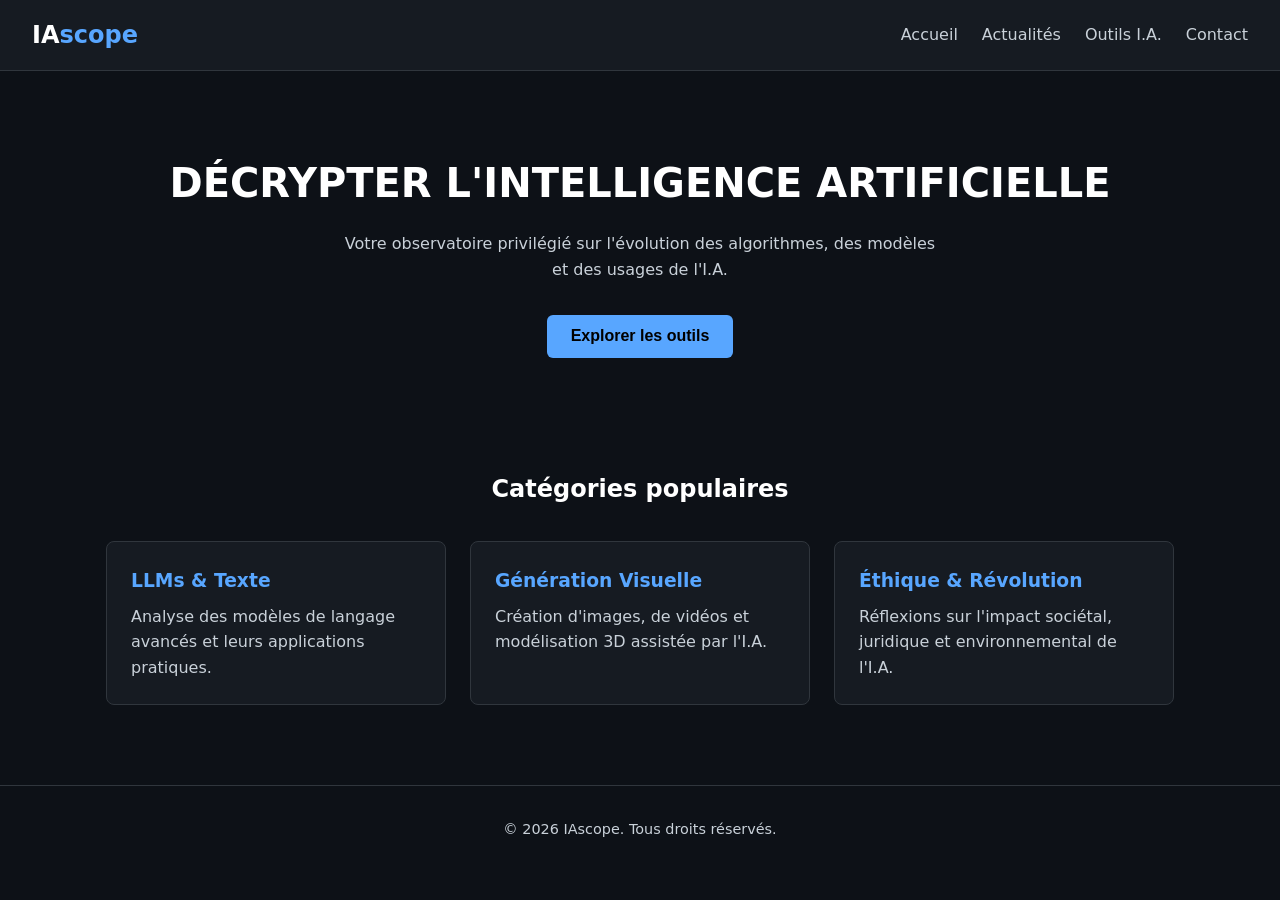
==== index.html @ 6bc0fdd6 "Premier commit - Lancement de IAscope" ====
<!DOCTYPE html>
<html lang="fr">

<head>
    <meta charset="UTF-8">
    <meta name="viewport" content="width=device-width, initial-scale=1.0">
    <meta name="description"
        content="IAscope - Découvrez, décryptez et suivez l'actualité de l'Intelligence Artificielle.">
    <title>IAscope | Explorer le futur de l'I.A.</title>
    <link rel="stylesheet" href="style.css">
    <script src="script.js" defer></script>
</head>

<body>
    <header>
        <div class="logo">IA<span>scope</span></div>
        <nav aria-label="Navigation principale">
            <ul>
                <li><a href="#accueil">Accueil</a></li>
                <li><a href="#actualites">Actualités</a></li>
                <li><a href="#outils">Outils I.A.</a></li>
                <li><a href="#contact">Contact</a></li>
            </ul>
        </nav>
    </header>

    <main>
        <section id="accueil" class="hero">
            <h1>DÉCRYPTER L'INTELLIGENCE ARTIFICIELLE</h1>
            <p>Votre observatoire privilégié sur l'évolution des algorithmes, des modèles et des usages de l'I.A.</p>
            <button id="btn-decouvrir">Explorer les outils</button>
        </section>

        <section id="outils" class="grid-container">
            <h2>Catégories populaires</h2>
            <div class="cards">
                <article class="card">
                    <h3>LLMs & Texte</h3>
                    <p>Analyse des modèles de langage avancés et leurs applications pratiques.</p>
                </article>
                <article class="card">
                    <h3>Génération Visuelle</h3>
                    <p>Création d'images, de vidéos et modélisation 3D assistée par l'I.A.</p>
                </article>
                <article class="card">
                    <h3>Éthique & Révolution</h3>
                    <p>Réflexions sur l'impact sociétal, juridique et environnemental de l'I.A.</p>
                </article>
            </div>
        </section>
    </main>

    <footer>
        <p>&copy; 2026 IAscope. Tous droits réservés.</p>
    </footer>
</body>

</html>
---- style.css ----
*,
*::before,
*::after {
    box-sizing: border-box;
    margin: 0;
    padding: 0;
}

:root {
    --primary-color: #0d1117;
    --secondary-color: #161b22;
    --accent-color: #58a6ff;
    --text-color: #c9d1d9;
    --text-light: #ffffff;
    --font-family: system-ui, -apple-system, BlinkMacSystemFont, 'Segoe UI', Roboto, sans-serif;
}

body {
    font-family: var(--font-family);
    background-color: var(--primary-color);
    color: var(--text-color);
    line-height: 1.6;
}

header {
    background-color: var(--secondary-color);
    display: flex;
    justify-content: space-between;
    align-items: center;
    padding: 1rem 2rem;
    border-bottom: 1px solid #30363d;
}

.logo {
    font-size: 1.5rem;
    font-weight: bold;
    color: var(--text-light);
}

.logo span {
    color: var(--accent-color);
}

nav ul {
    display: flex;
    list-style: none;
    gap: 1.5rem;
}

nav a {
    color: var(--text-color);
    text-decoration: none;
    transition: color 0.3s;
}

nav a:hover {
    color: var(--accent-color);
}

.hero {
    text-align: center;
    padding: 5rem 1rem;
}

.hero h1 {
    font-size: 2.5rem;
    color: var(--text-light);
    margin-bottom: 1rem;
}

.hero p {
    max-width: 600px;
    margin: 0 auto 2rem auto;
}

button {
    background-color: var(--accent-color);
    color: #000;
    border: none;
    padding: 0.8rem 1.5rem;
    font-size: 1rem;
    font-weight: bold;
    border-radius: 6px;
    cursor: pointer;
    transition: opacity 0.3s;
}

button:hover {
    opacity: 0.9;
}

.grid-container {
    max-width: 1100px;
    margin: 0 auto;
    padding: 2rem 1rem;
}

.grid-container h2 {
    text-align: center;
    color: var(--text-light);
    margin-bottom: 2rem;
}

.cards {
    display: grid;
    grid-template-columns: repeat(auto-fit, minmax(280px, 1fr));
    gap: 1.5rem;
}

.card {
    background-color: var(--secondary-color);
    padding: 1.5rem;
    border-radius: 8px;
    border: 1px solid #30363d;
}

.card h3 {
    color: var(--accent-color);
    margin-bottom: 0.5rem;
}

footer {
    text-align: center;
    padding: 2rem;
    border-top: 1px solid #30363d;
    margin-top: 3rem;
    font-size: 0.9rem;
}
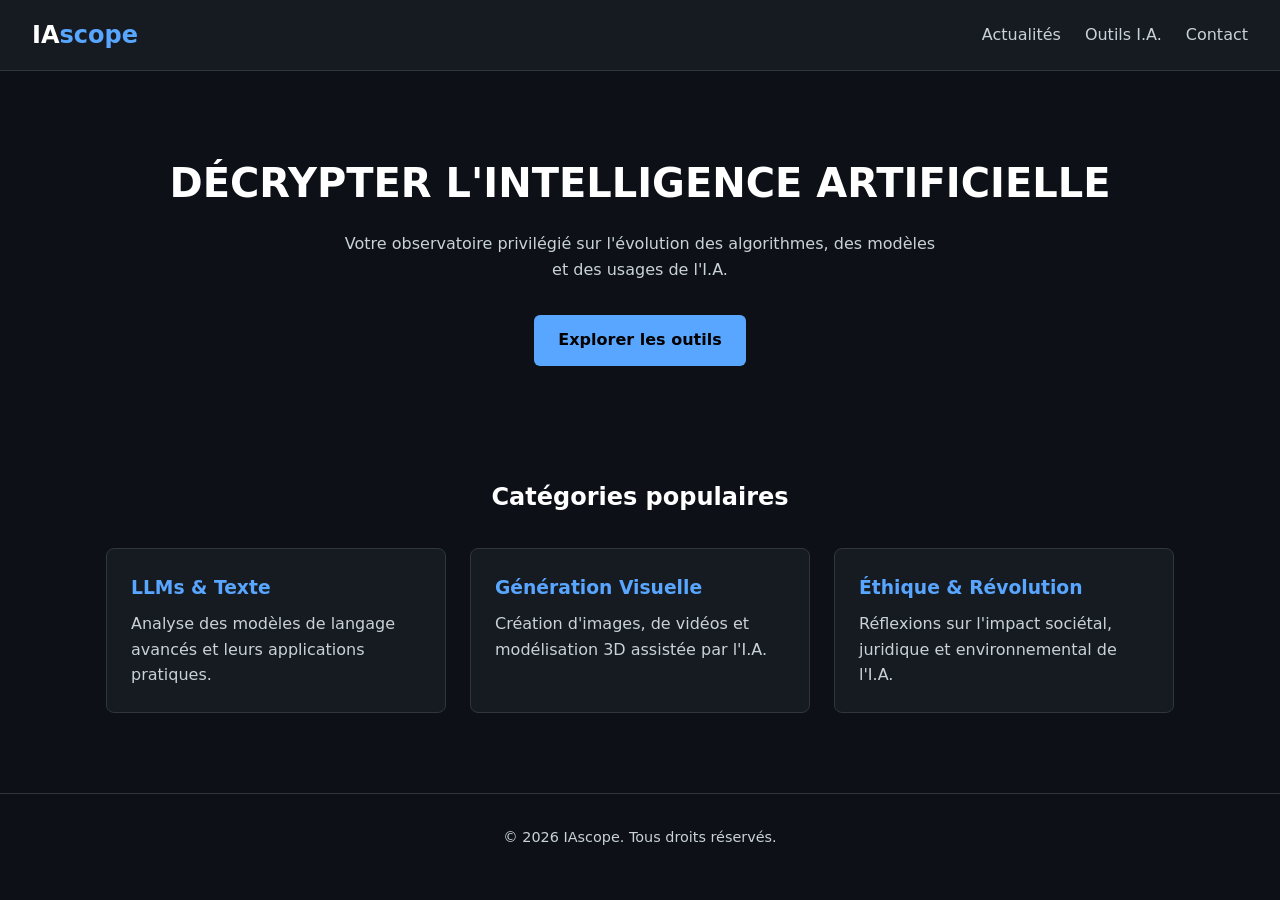
==== commit 40a68e0c: "Ajout de la page outils.html avec filtres et recherche" ====
--- a/index.html
+++ b/index.html
@@ -16,9 +16,8 @@
         <div class="logo">IA<span>scope</span></div>
         <nav aria-label="Navigation principale">
             <ul>
-                <li><a href="#accueil">Accueil</a></li>
                 <li><a href="#actualites">Actualités</a></li>
-                <li><a href="#outils">Outils I.A.</a></li>
+                <li><a href="outils.html">Outils I.A.</a></li>
                 <li><a href="#contact">Contact</a></li>
             </ul>
         </nav>
@@ -28,7 +27,7 @@
         <section id="accueil" class="hero">
             <h1>DÉCRYPTER L'INTELLIGENCE ARTIFICIELLE</h1>
             <p>Votre observatoire privilégié sur l'évolution des algorithmes, des modèles et des usages de l'I.A.</p>
-            <button id="btn-decouvrir">Explorer les outils</button>
+            <a href="outils.html" class="btn-primary">Explorer les outils</a>
         </section>
 
         <section id="outils" class="grid-container">
--- a/style.css
+++ b/style.css
@@ -73,19 +73,19 @@
     margin: 0 auto 2rem auto;
 }
 
-button {
+.btn-primary {
+    display: inline-block;
     background-color: var(--accent-color);
     color: #000;
-    border: none;
     padding: 0.8rem 1.5rem;
     font-size: 1rem;
     font-weight: bold;
     border-radius: 6px;
-    cursor: pointer;
+    text-decoration: none;
     transition: opacity 0.3s;
 }
 
-button:hover {
+.btn-primary:hover {
     opacity: 0.9;
 }
 
@@ -125,4 +125,155 @@
     border-top: 1px solid #30363d;
     margin-top: 3rem;
     font-size: 0.9rem;
+}
+
+/* --- Page outils --- */
+.main-container {
+    max-width: 1100px;
+    margin: 0 auto;
+    padding: 2rem 1rem;
+}
+
+.page-header {
+    text-align: center;
+    margin-bottom: 2.5rem;
+}
+
+.page-header h1 {
+    color: var(--text-light);
+    font-size: 2.2rem;
+    margin-bottom: 0.5rem;
+}
+
+.filters-section {
+    display: flex;
+    flex-direction: column;
+    gap: 1.5rem;
+    margin-bottom: 2.5rem;
+}
+
+.search-bar input {
+    width: 100%;
+    padding: 0.9rem 1.2rem;
+    background-color: var(--secondary-color);
+    border: 1px solid #30363d;
+    border-radius: 8px;
+    color: var(--text-light);
+    font-size: 1rem;
+    outline: none;
+    transition: border-color 0.3s;
+}
+
+.search-bar input:focus {
+    border-color: var(--accent-color);
+}
+
+.filter-buttons {
+    display: flex;
+    flex-wrap: wrap;
+    gap: 0.8rem;
+    justify-content: center;
+}
+
+.filter-btn {
+    background-color: var(--secondary-color);
+    color: var(--text-color);
+    border: 1px solid #30363d;
+    padding: 0.5rem 1.2rem;
+    border-radius: 20px;
+    font-size: 0.9rem;
+    font-weight: normal;
+    cursor: pointer;
+    transition: all 0.3s ease;
+}
+
+.filter-btn:hover,
+.filter-btn.active {
+    background-color: var(--accent-color);
+    color: #000;
+    border-color: var(--accent-color);
+}
+
+.tools-grid {
+    display: grid;
+    grid-template-columns: repeat(auto-fill, minmax(300px, 1fr));
+    gap: 1.5rem;
+}
+
+.tool-card {
+    background-color: var(--secondary-color);
+    border: 1px solid #30363d;
+    border-radius: 10px;
+    padding: 1.5rem;
+    display: flex;
+    flex-direction: column;
+    justify-content: space-between;
+    transition: transform 0.2s ease, border-color 0.2s ease;
+}
+
+.tool-card:hover {
+    transform: translateY(-4px);
+    border-color: var(--accent-color);
+}
+
+.tool-badge {
+    align-self: flex-start;
+    background-color: rgba(88, 166, 255, 0.15);
+    color: var(--accent-color);
+    font-size: 0.75rem;
+    font-weight: bold;
+    padding: 0.2rem 0.6rem;
+    border-radius: 12px;
+    margin-bottom: 0.8rem;
+    text-transform: uppercase;
+}
+
+.tool-card h3 {
+    color: var(--text-light);
+    font-size: 1.3rem;
+    margin-bottom: 0.5rem;
+}
+
+.tool-card p {
+    font-size: 0.95rem;
+    color: var(--text-color);
+    margin-bottom: 1.5rem;
+    flex-grow: 1;
+}
+
+.tool-footer {
+    display: flex;
+    justify-content: space-between;
+    align-items: center;
+    border-top: 1px solid #30363d;
+    padding-top: 1rem;
+}
+
+.pricing {
+    font-size: 0.8rem;
+    font-weight: bold;
+    padding: 0.2rem 0.5rem;
+    border-radius: 4px;
+}
+
+.pricing.freemium {
+    background-color: rgba(46, 160, 67, 0.2);
+    color: #3fb950;
+}
+
+.pricing.payant {
+    background-color: rgba(210, 153, 34, 0.2);
+    color: #d29922;
+}
+
+.btn-link {
+    color: var(--accent-color);
+    text-decoration: none;
+    font-size: 0.9rem;
+    font-weight: bold;
+    transition: color 0.2s;
+}
+
+.btn-link:hover {
+    text-decoration: underline;
 }
